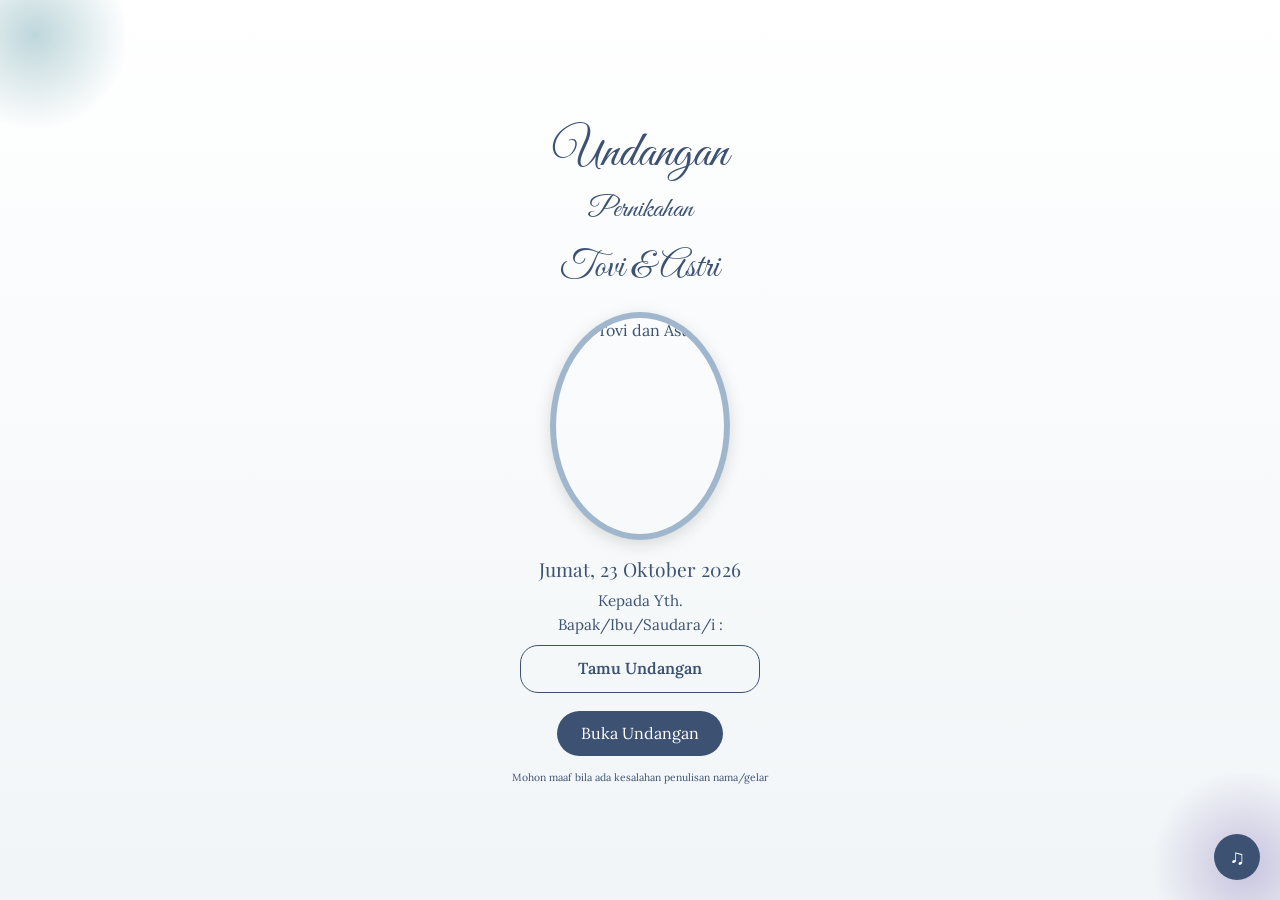
==== index.html @ 03139e06 "Add files via upload" ====
<!DOCTYPE html>
<html lang="id"><head><meta charset="utf-8">
<meta name="viewport" content="width=device-width,initial-scale=1">
<title>Undangan Pernikahan Tovi & Astri</title>
<meta property="og:title" content="Undangan Pernikahan Tovi & Astri">
<meta property="og:description" content="Jumat, 23 Oktober 2026 - Loce">
<meta property="og:image" content="foto/pasangan.jpg">
<link href="https://fonts.googleapis.com/css2?family=Great+Vibes&family=Playfair+Display&family=Lora&display=swap" rel="stylesheet">
<link rel="stylesheet" href="style.css"></head>
<body class="locked">
<section id="cover">
 <div class="blob b1"></div><div class="blob b2"></div>
 <h1 class="script big">Undangan</h1><p class="script mid">Pernikahan</p>
 <h2 class="script names">Tovi &amp; Astri</h2>
 <div class="oval"><img src="foto/pasangan.jpg" alt="Tovi dan Astri"></div>
 <p class="date">Jumat, 23 Oktober 2026</p>
 <p class="to">Kepada Yth.<br>Bapak/Ibu/Saudara/i :</p>
 <div class="guest" id="guest">Tamu Undangan</div>
 <button id="openBtn">Buka Undangan</button>
 <p class="small">Mohon maaf bila ada kesalahan penulisan nama/gelar</p>
</section>

<main id="main" hidden>
 <section class="card fade"><div class="blob b1"></div><div class="blob b2"></div>
  <p class="verse">"Dan di atas semuanya itu: kenakanlah kasih, sebagai pengikat yang mempersatukan dan menyempurnakan."<br>Kolose 3:14</p>
  <h2 class="script name">Oktavianus Lambut</h2>
  <p>Putra dari Bapak Nikodemus Lambut<br>dan Ibu Rofina Lujut</p>
  <h2 class="script amp">&amp;</h2>
  <h2 class="script name">Maria R S Astri</h2>
  <p>Putri dari Bapak Fabianus Sudarmi<br>dan Ibu Monika Odin</p>
  <p class="gap">Dengan ini kami mengundang Bapak/Ibu/Saudara/i untuk hadir pada acara pernikahan putra dan putri kami.</p>
  <h3 class="dt">Jumat, 23 Oktober 2026</h3>
 </section>

 <section class="card fade">
  <div id="count"><div><b id="d">0</b>Hari</div><div><b id="h">0</b>Jam</div><div><b id="m">0</b>Menit</div><div><b id="s">0</b>Detik</div></div>
 </section>

 <section class="card fade">
  <div class="ev"><h4>Pemberkatan</h4><p>Pukul 09.00 Wita<br>Gereja Paroki St. Fransiskus<br>Xaverius - Loce</p>
   <a class="btn" id="mapChurch" target="_blank" rel="noopener">Lihat Lokasi</a></div>
  <div class="ev"><h4>Resepsi</h4><p>Pukul 12.00 Wita - Selesai<br>Halaman Rumah Bapak<br>Wenseslaus L. Odos - Loce</p>
   <a class="btn" id="mapRecep" target="_blank" rel="noopener">Lihat Lokasi</a></div>
  <p class="gap">Merupakan suatu kehormatan Bapak/Ibu/Saudara/i berkenan hadir untuk memberikan doa restu kepada kedua mempelai</p>
 </section>

 <section class="card fade" id="galSec"><h3 class="script name">Galeri</h3><div id="gallery"></div></section>

 <section class="card fade">
  <div class="two"><div><p>Turut Mengundang<br><b>Keluarga Pria</b><br>Keluarga Besar Repok<br>Satarmese</p></div>
  <div><p>Turut Mengundang<br><b>Keluarga Wanita</b><br>Keluarga Loce</p></div></div>
  <a class="btn" id="rsvp" target="_blank" rel="noopener">Konfirmasi Kehadiran (WhatsApp)</a>
  <button class="btn" id="share">Bagikan Undangan</button>
 </section>
</main>

<button id="music" hidden aria-label="Musik">&#9835;</button>
<audio id="bgm" loop src="musik.mp3" preload="none"></audio>
<script src="config.js"></script>
<script src="script.js"></script>
</body></html>
---- style.css ----
:root{--ink:#3d5273;--soft:#a9c9cf;--lav:#b9b3d6}
*{box-sizing:border-box}body{margin:0;background:#f6f8f9;color:var(--ink);font-family:'Lora',serif;text-align:center;line-height:1.6}
body.locked{overflow:hidden}
.script{font-family:'Great Vibes',cursive;font-weight:400;margin:0}
section{position:relative;overflow:hidden;max-width:480px;margin:0 auto;padding:48px 28px;background:#fff linear-gradient(#fff,#f1f5f7)}
#cover{position:fixed;inset:0;z-index:10;max-width:none;display:flex;flex-direction:column;align-items:center;justify-content:center;transition:opacity .9s,transform .9s}
#cover.out{opacity:0;transform:scale(1.05)}
.big{font-size:3.2rem}.mid{font-size:1.8rem;margin-top:-8px}.names{font-size:2.3rem;margin:6px 0 14px}
.oval{width:180px;height:228px;border-radius:50%;border:6px solid #9fb6cc;overflow:hidden;box-shadow:0 4px 16px #0002}
.oval img{width:100%;height:100%;object-fit:cover}
.date{font-family:'Playfair Display',serif;font-size:1.2rem;margin:14px 0 4px}.to{margin:0;font-size:.95rem}
.guest{border:1.5px solid var(--ink);border-radius:18px;padding:10px 20px;min-width:240px;margin:8px 0 12px;font-weight:600}
.small{font-size:.65rem;margin:8px 0 0}
button,.btn{display:inline-block;background:var(--ink);color:#fff;border:0;border-radius:24px;padding:10px 24px;font:inherit;text-decoration:none;cursor:pointer;margin:6px}
.blob{position:absolute;width:190px;height:190px;border-radius:50%;background:radial-gradient(circle,var(--soft),transparent 70%);opacity:.75;pointer-events:none}
.b1{top:-60px;left:-60px}.b2{bottom:-60px;right:-60px;background:radial-gradient(circle,var(--lav),transparent 70%)}
.verse{font-size:.85rem}.name{font-size:2.4rem}.amp{font-size:2.6rem}.gap{margin-top:26px;font-size:.92rem}
.dt{font-family:'Playfair Display',serif;font-size:1.5rem;font-weight:400}
#count{display:flex;gap:10px;justify-content:center}#count div{flex:1;background:#fff;border:1px solid var(--soft);border-radius:12px;padding:12px 4px;font-size:.8rem}
#count b{display:block;font-size:1.7rem;font-family:'Playfair Display',serif}
.ev{margin-bottom:20px}.ev h4{font-family:'Playfair Display',serif;font-size:1.3rem;margin:0}
.two{display:flex;gap:12px;margin-bottom:18px;font-size:.9rem}.two>div{flex:1}
#gallery{display:grid;grid-template-columns:1fr 1fr;gap:8px}#gallery img{width:100%;border-radius:10px}
#music{position:fixed;right:14px;bottom:14px;z-index:20;width:46px;height:46px;border-radius:50%;padding:0;font-size:1.3rem;animation:sp 4s linear infinite}
#music.off{animation:none;opacity:.5}@keyframes sp{to{transform:rotate(360deg)}}
.fade{opacity:0;transform:translateY(30px);transition:1s}.fade.show{opacity:1;transform:none}
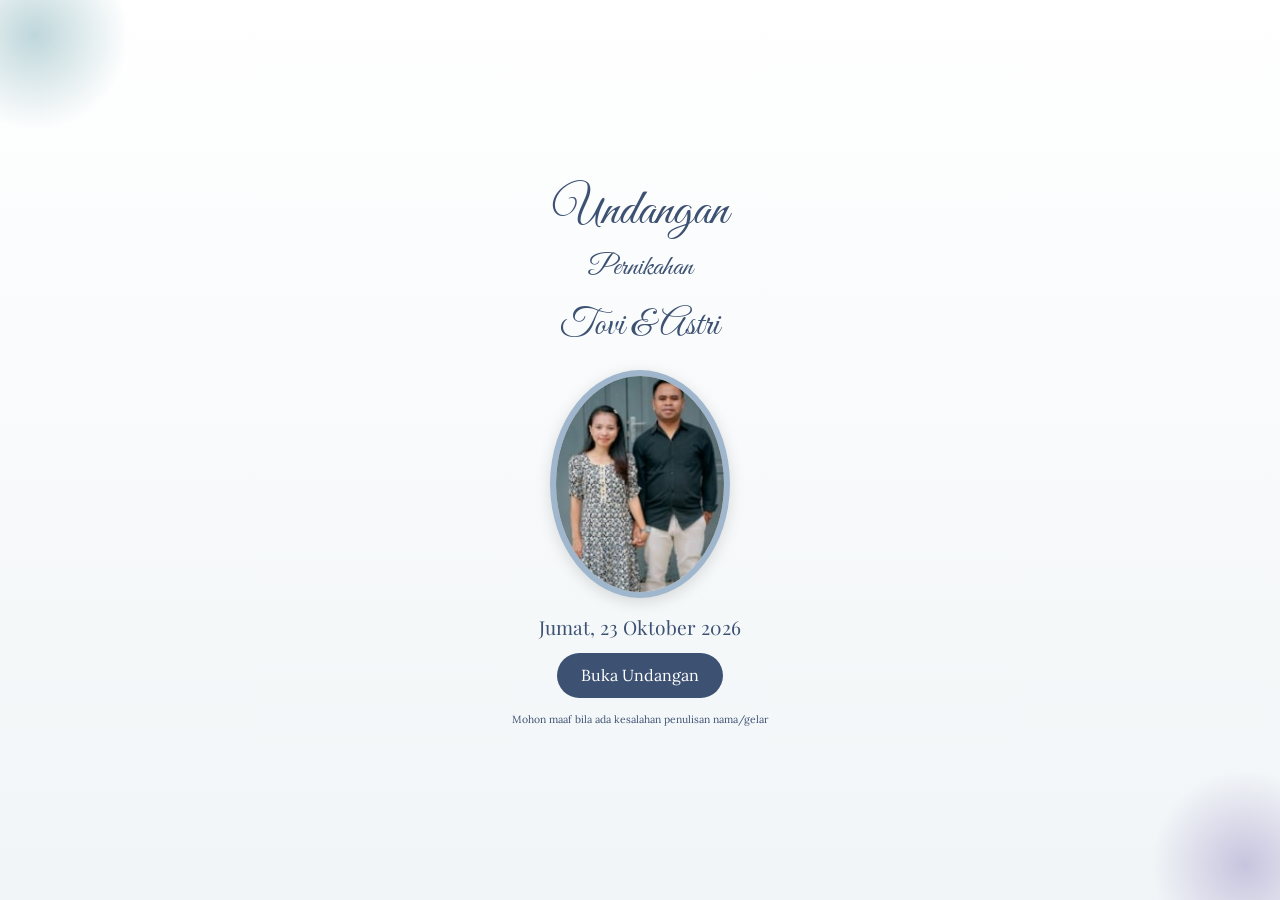
==== commit 420ee72a: "Add files via upload" ====
--- a/index.html
+++ b/index.html
@@ -1,21 +1,45 @@
 <!DOCTYPE html>
 <html lang="id"><head><meta charset="utf-8">
-<meta name="viewport" content="width=device-width,initial-scale=1">
+<meta name="viewport" content="width=device-width,initial-scale=1,viewport-fit=cover"><meta name="color-scheme" content="light">
 <title>Undangan Pernikahan Tovi & Astri</title>
 <meta property="og:title" content="Undangan Pernikahan Tovi & Astri">
 <meta property="og:description" content="Jumat, 23 Oktober 2026 - Loce">
-<meta property="og:image" content="foto/pasangan.jpg">
+<meta property="og:image" content="">
 <link href="https://fonts.googleapis.com/css2?family=Great+Vibes&family=Playfair+Display&family=Lora&display=swap" rel="stylesheet">
-<link rel="stylesheet" href="style.css"></head>
+<style>:root{--ink:#3d5273;--soft:#a9c9cf;--lav:#b9b3d6}
+*{box-sizing:border-box}body{margin:0;background:#f6f8f9;color:var(--ink);font-family:'Lora',serif;text-align:center;line-height:1.6}
+body.locked{overflow:hidden}
+.script{font-family:'Great Vibes',cursive;font-weight:400;margin:0}
+section{position:relative;overflow:hidden;max-width:480px;margin:0 auto;padding:48px 28px;background:#fff linear-gradient(#fff,#f1f5f7)}
+#cover{position:fixed;inset:0;z-index:10;max-width:none;display:flex;flex-direction:column;align-items:center;justify-content:center;transition:opacity .9s,transform .9s}
+#cover.out{opacity:0;transform:scale(1.05)}
+.big{font-size:3.2rem}.mid{font-size:1.8rem;margin-top:-8px}.names{font-size:2.3rem;margin:6px 0 14px}
+.oval{width:180px;height:228px;border-radius:50%;border:6px solid #9fb6cc;overflow:hidden;box-shadow:0 4px 16px #0002}
+.oval img{width:100%;height:100%;object-fit:cover}
+.date{font-family:'Playfair Display',serif;font-size:1.2rem;margin:14px 0 4px}.to{margin:0;font-size:.95rem}
+.guest{border:1.5px solid var(--ink);border-radius:18px;padding:10px 20px;min-width:240px;margin:8px 0 12px;font-weight:600}
+.small{font-size:.65rem;margin:8px 0 0}
+button,.btn{display:inline-block;background:var(--ink);color:#fff;border:0;border-radius:24px;padding:10px 24px;font:inherit;text-decoration:none;cursor:pointer;margin:6px}
+.blob{position:absolute;width:190px;height:190px;border-radius:50%;background:radial-gradient(circle,var(--soft),transparent 70%);opacity:.75;pointer-events:none}
+.b1{top:-60px;left:-60px}.b2{bottom:-60px;right:-60px;background:radial-gradient(circle,var(--lav),transparent 70%)}
+.verse{font-size:.85rem}.name{font-size:2.4rem}.amp{font-size:2.6rem}.gap{margin-top:26px;font-size:.92rem}
+.dt{font-family:'Playfair Display',serif;font-size:1.5rem;font-weight:400}
+#count{display:flex;gap:10px;justify-content:center}#count div{flex:1;background:#fff;border:1px solid var(--soft);border-radius:12px;padding:12px 4px;font-size:.8rem}
+#count b{display:block;font-size:1.7rem;font-family:'Playfair Display',serif}
+.ev{margin-bottom:20px}.ev h4{font-family:'Playfair Display',serif;font-size:1.3rem;margin:0}
+.two{display:flex;gap:12px;margin-bottom:18px;font-size:.9rem}.two>div{flex:1}
+#gallery{display:grid;grid-template-columns:1fr 1fr;gap:8px}#gallery img{width:100%;border-radius:10px}
+#music{position:fixed;right:14px;bottom:14px;z-index:20;width:46px;height:46px;border-radius:50%;padding:0;font-size:1.3rem;animation:sp 4s linear infinite}
+#music[hidden]{display:none}#music.off{animation:none;opacity:.5}@keyframes sp{to{transform:rotate(360deg)}}
+.fade{opacity:0;transform:translateY(30px);transition:1s}.fade.show{opacity:1;transform:none}
+html{color-scheme:light}</style></head>
 <body class="locked">
 <section id="cover">
  <div class="blob b1"></div><div class="blob b2"></div>
  <h1 class="script big">Undangan</h1><p class="script mid">Pernikahan</p>
  <h2 class="script names">Tovi &amp; Astri</h2>
- <div class="oval"><img src="foto/pasangan.jpg" alt="Tovi dan Astri"></div>
+ <div class="oval"><img src="[data-uri]" alt="Tovi dan Astri"></div>
  <p class="date">Jumat, 23 Oktober 2026</p>
- <p class="to">Kepada Yth.<br>Bapak/Ibu/Saudara/i :</p>
- <div class="guest" id="guest">Tamu Undangan</div>
  <button id="openBtn">Buka Undangan</button>
  <p class="small">Mohon maaf bila ada kesalahan penulisan nama/gelar</p>
 </section>
@@ -55,7 +79,41 @@
 </main>
 
 <button id="music" hidden aria-label="Musik">&#9835;</button>
-<audio id="bgm" loop src="musik.mp3" preload="none"></audio>
-<script src="config.js"></script>
-<script src="script.js"></script>
+
+<script>// ===== EDIT BAGIAN INI SAJA =====
+const CONFIG = {
+  tanggalAcara: "2026-10-23T09:00:00+08:00", // 09.00 WITA
+  nomorWA: "",            // contoh: "6281234567890" (awali 62, tanpa + dan 0)
+  mapGereja: "",          // tempel link Google Maps gereja
+  mapResepsi: "",         // tempel link Google Maps lokasi resepsi
+  galeri: [],             // contoh: ["foto/1.jpg","foto/2.jpg"]
+  pesanRSVP: "Halo, saya {nama} ingin mengonfirmasi kehadiran pada pernikahan Tovi & Astri, 23 Oktober 2026."
+};
+</script>
+<script>const $=id=>document.getElementById(id);
+const nama=new URLSearchParams(location.search).get('to');
+const mus=$('music'),bgm={paused:true,play(){return Promise.resolve()},pause(){}};
+$('openBtn').onclick=()=>{
+ $('cover').classList.add('out');document.body.classList.remove('locked');
+ $('main').hidden=false;
+ setTimeout(()=>{$('cover').style.display='none';scrollTo(0,0)},900);
+ 
+ io();
+};
+mus.onclick=()=>{bgm.paused?bgm.play():bgm.pause();mus.classList.toggle('off',bgm.paused)};
+function io(){const o=new IntersectionObserver(e=>e.forEach(x=>x.isIntersecting&&x.target.classList.add('show')),{threshold:.15});
+ document.querySelectorAll('.fade').forEach(el=>o.observe(el))}
+function tick(){let t=new Date(CONFIG.tanggalAcara)-new Date();if(t<0)t=0;
+ $('d').textContent=Math.floor(t/864e5);$('h').textContent=Math.floor(t/36e5%24);
+ $('m').textContent=Math.floor(t/6e4%60);$('s').textContent=Math.floor(t/1e3%60)}
+tick();setInterval(tick,1000);
+function link(id,url){const a=$(id);url?a.href=url:a.style.display='none'}
+link('mapChurch',CONFIG.mapGereja);link('mapRecep',CONFIG.mapResepsi);
+if(CONFIG.nomorWA){$('rsvp').href='https://wa.me/'+CONFIG.nomorWA+'?text='+encodeURIComponent(CONFIG.pesanRSVP.replace('{nama}',nama||'...'))}else $('rsvp').style.display='none';
+if(CONFIG.galeri.length)CONFIG.galeri.forEach(f=>{const i=new Image();i.src=f;i.loading='lazy';$('gallery').appendChild(i)});else $('galSec').style.display='none';
+if(window.top!==window)$('share').style.display='none';
+$('share').onclick=()=>{const u=location.origin+location.pathname;
+ if(navigator.share)navigator.share({title:document.title,url:u});
+ else location.href='https://wa.me/?text='+encodeURIComponent('Undangan Pernikahan Tovi & Astri: '+u)};
+</script>
 </body></html>
